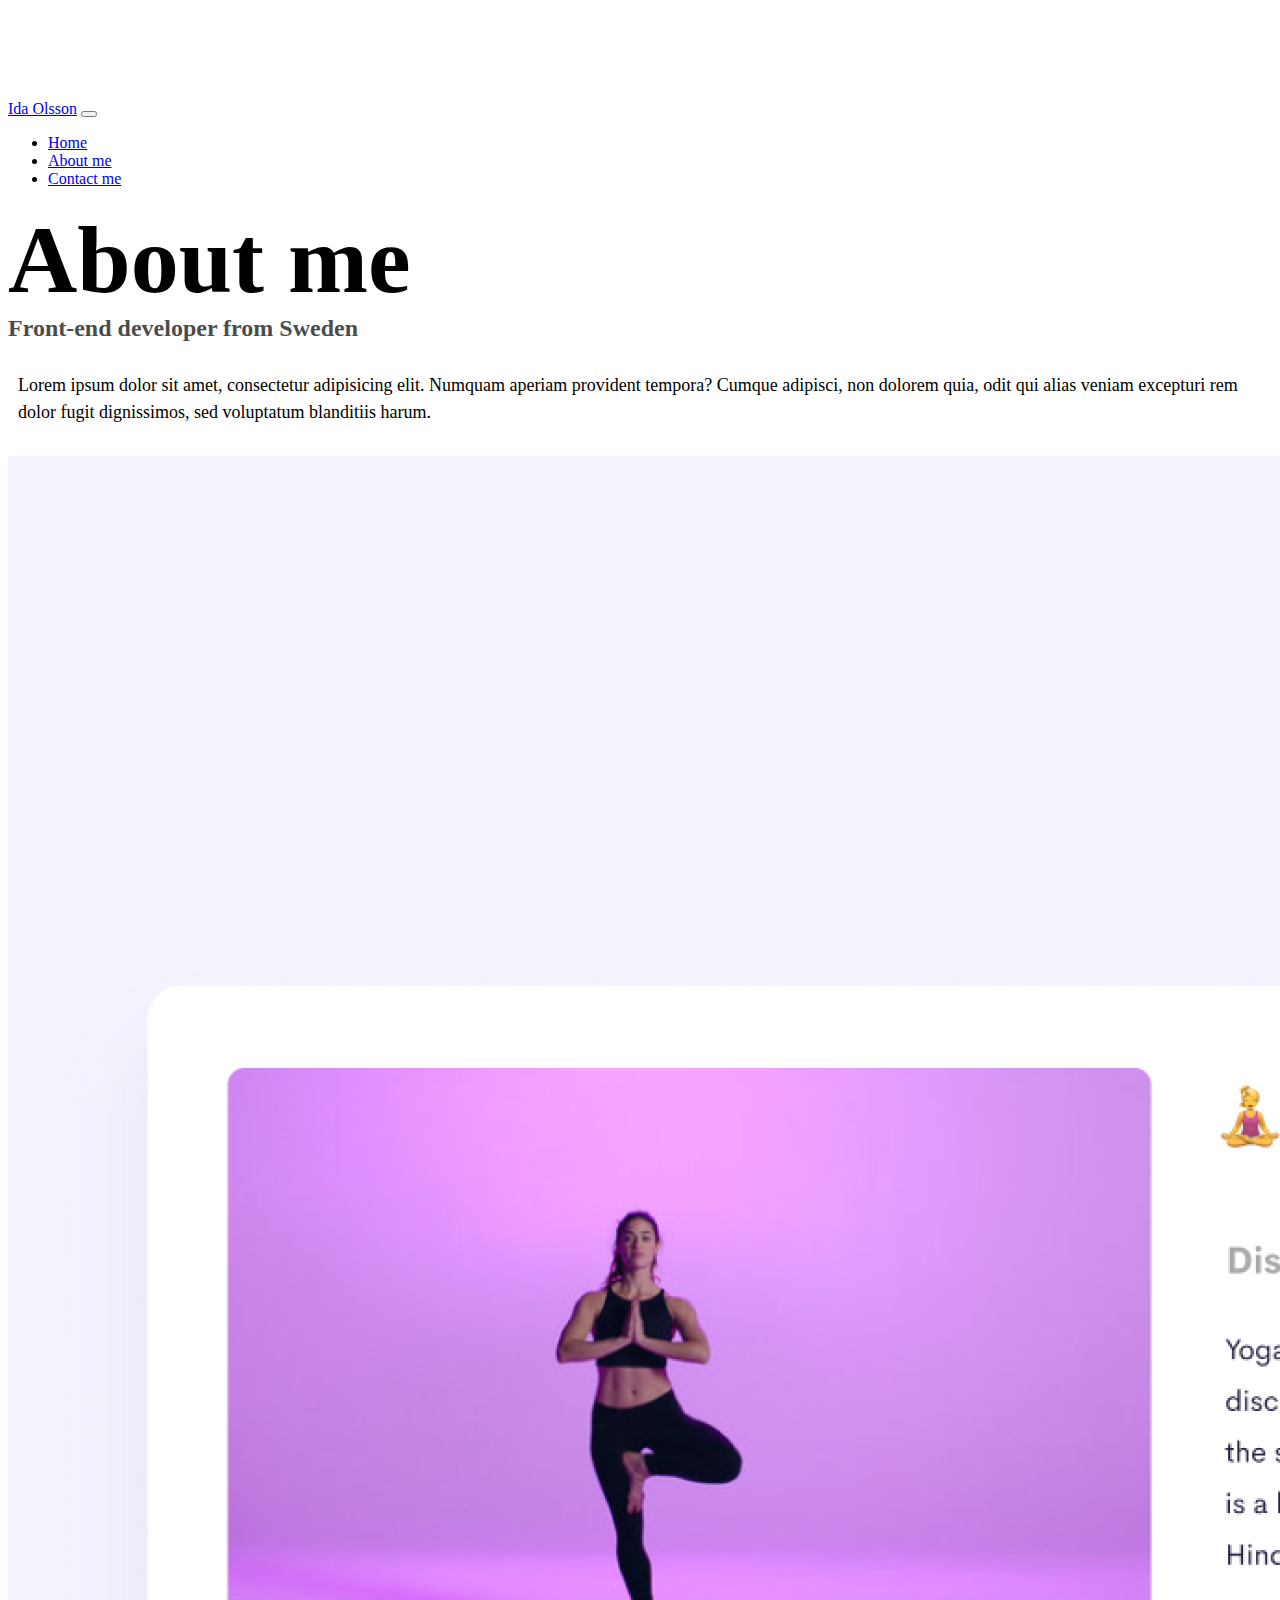
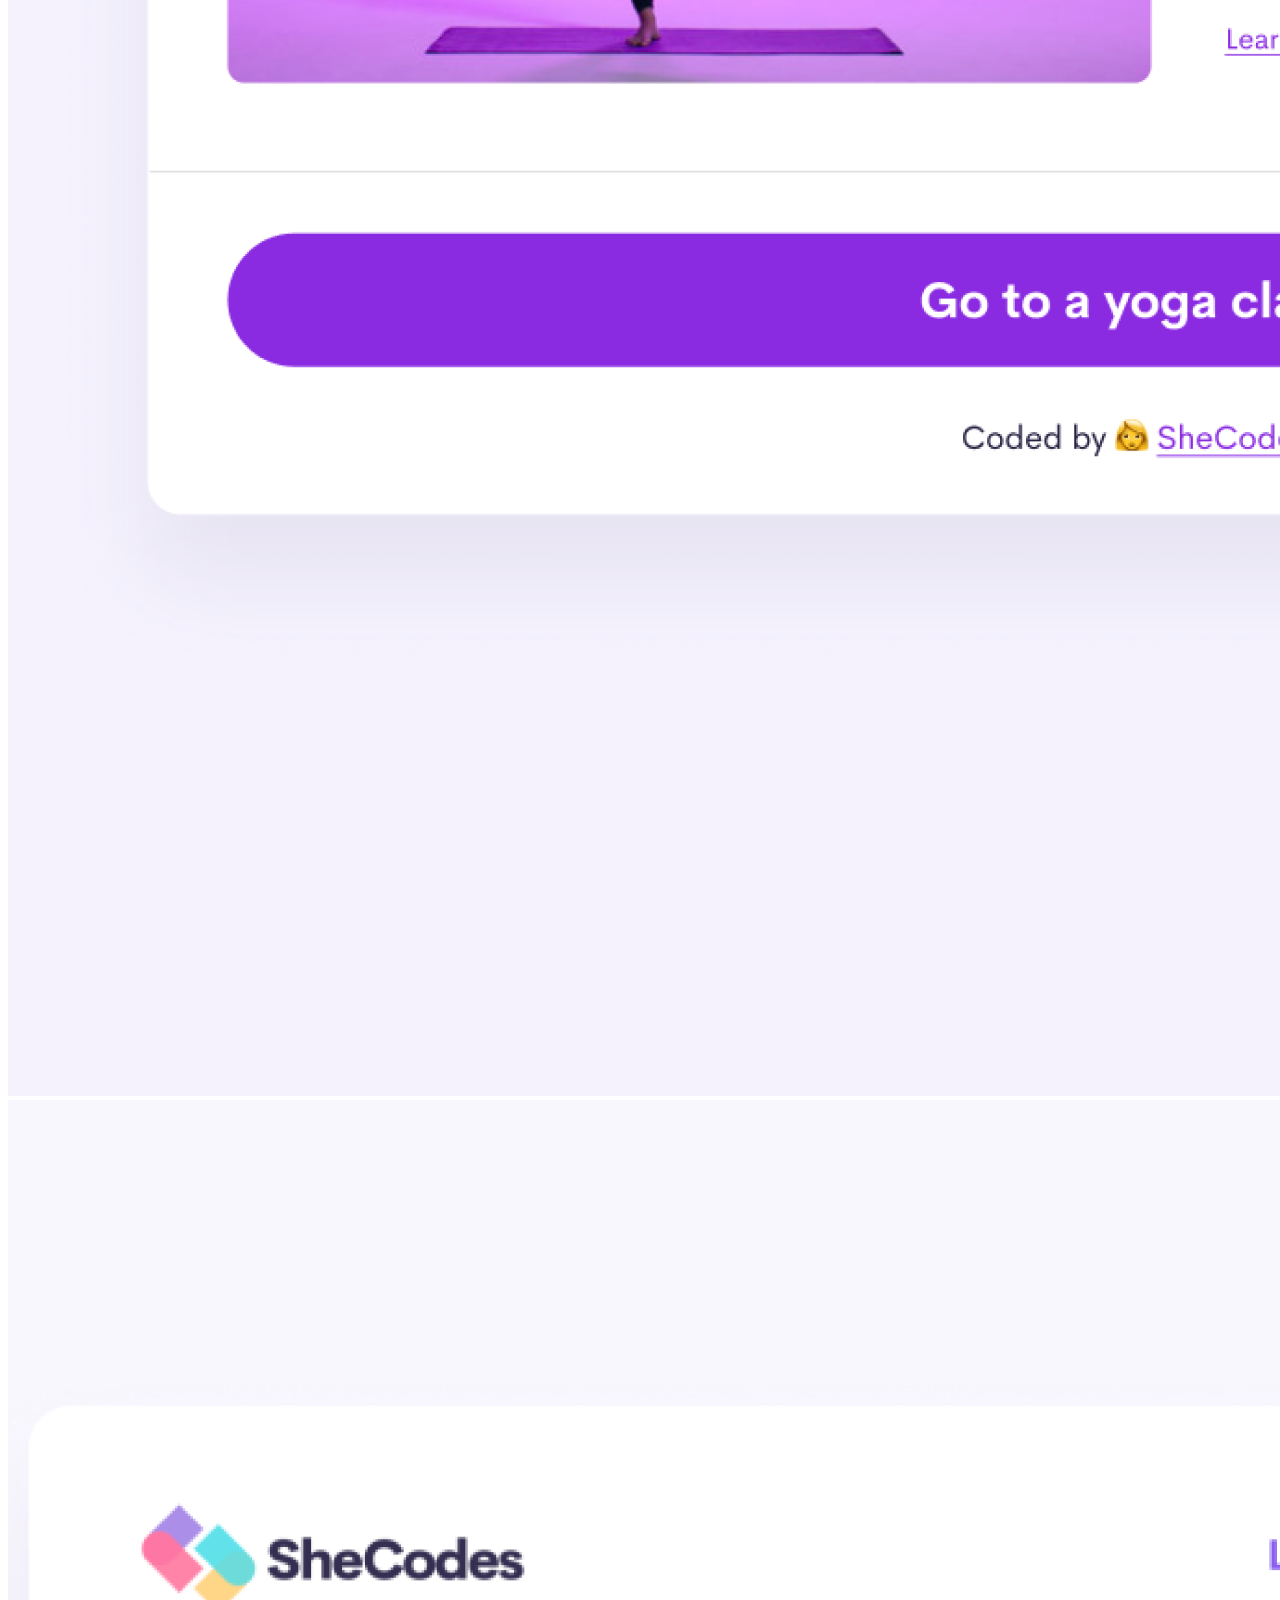
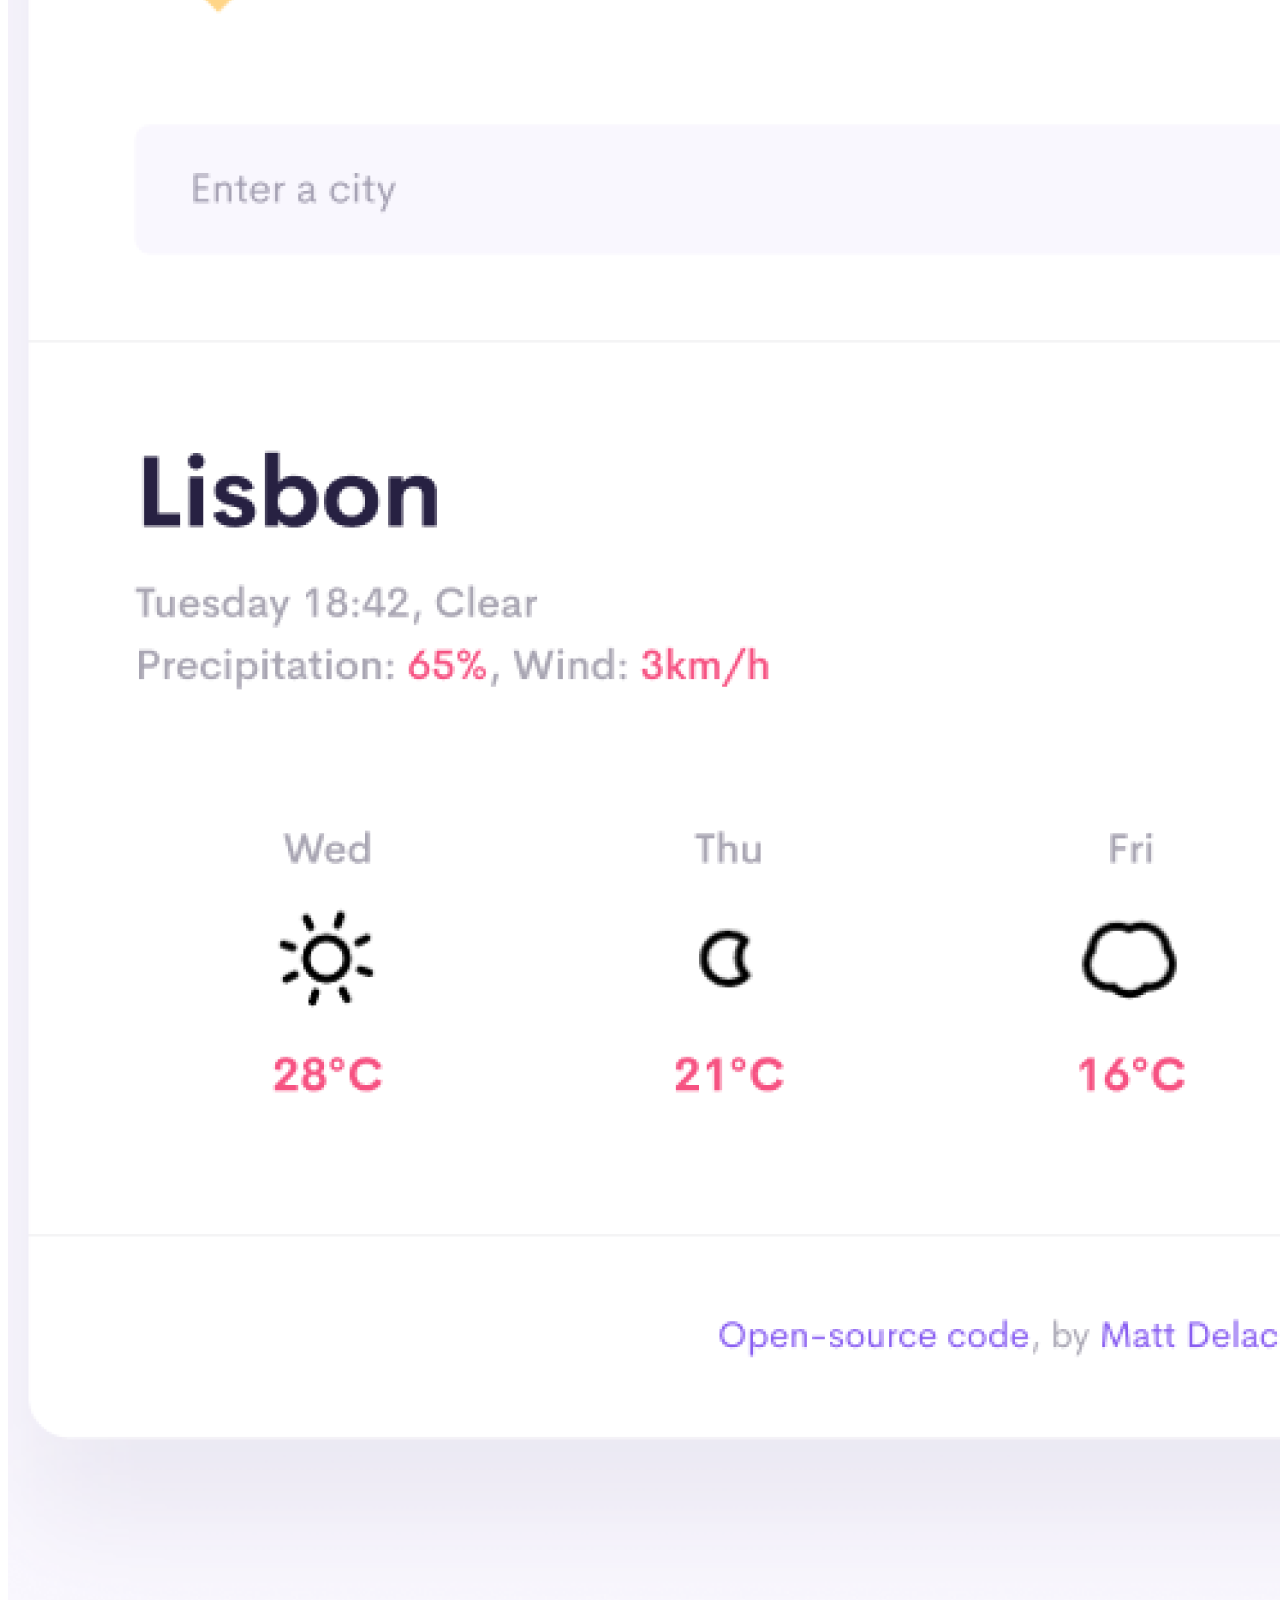
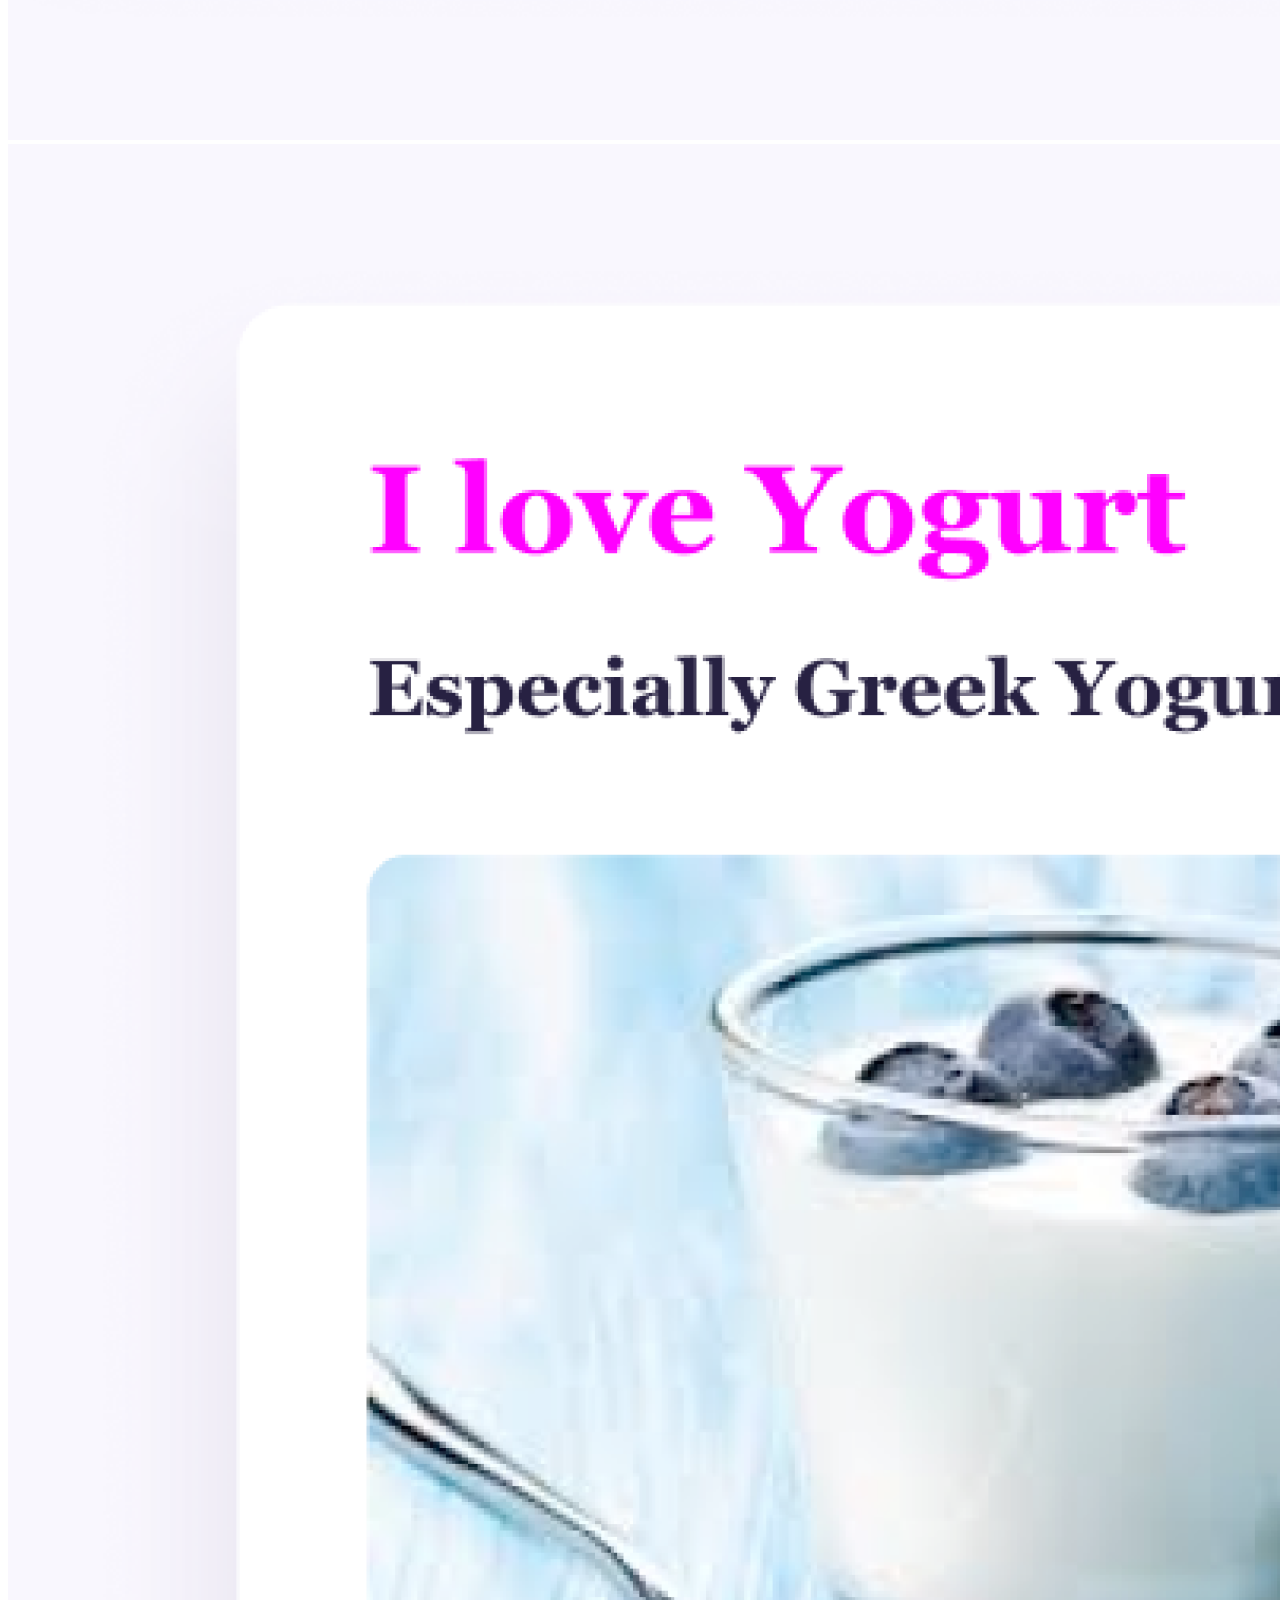
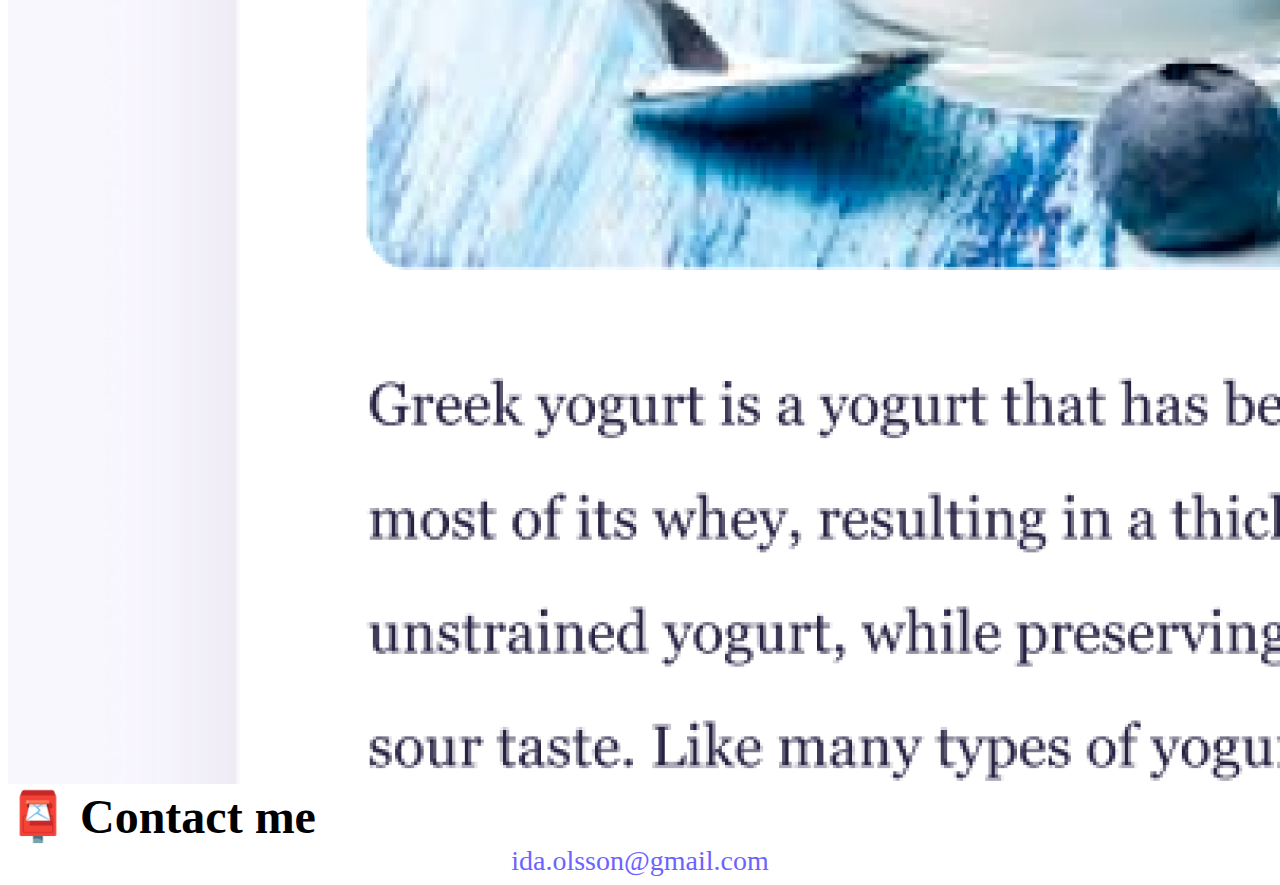
==== about.html @ 1a3ec438 "submitted all files" ====
<!DOCTYPE html>
<html lang="en">
  <head>
    <meta charset="UTF-8" />
    <meta http-equiv="X-UA-Compatible" content="IE=edge" />
    <meta
      name="description"
      content="this page is tells the story of front-end developer Ida Olsson"
    />
    <link
      href="https://cdn.jsdelivr.net/npm/bootstrap@5.0.0-beta2/dist/css/bootstrap.min.css"
      rel="stylesheet"
      integrity="sha384-BmbxuPwQa2lc/FVzBcNJ7UAyJxM6wuqIj61tLrc4wSX0szH/Ev+nYRRuWlolflfl"
      crossorigin="anonymous"
    />
    <script
      src="https://cdn.jsdelivr.net/npm/bootstrap@5.0.0-beta2/dist/js/bootstrap.bundle.min.js"
      integrity="sha384-b5kHyXgcpbZJO/tY9Ul7kGkf1S0CWuKcCD38l8YkeH8z8QjE0GmW1gYU5S9FOnJ0"
      crossorigin="anonymous"
    ></script>
    <link rel="stylesheet" href="style.css" />
    <title>About Front-end developer Ida Olsson - ida.olsson</title>
  </head>
  <body>
    <nav class="navbar navbar-expand-lg navbar-light bg-light fixed-top">
      <div class="container">
        <a class="navbar-brand" href="/index.html">Ida Olsson</a>
        <button
          class="navbar-toggler"
          type="button"
          data-bs-toggle="collapse"
          data-bs-target="#navbarNav"
          aria-controls="navbarNav"
          aria-expanded="false"
          aria-label="Toggle navigation"
        >
          <span class="navbar-toggler-icon"></span>
        </button>
        <div class="collapse navbar-collapse" id="navbarNav">
          <ul class="navbar-nav">
            <li class="nav-item">
              <a class="nav-link" aria-current="page" href="/index.html"
                >Home</a
              >
            </li>
            <li class="nav-item">
              <a class="nav-link active" href="/about.html">About me</a>
            </li>
            <li class="nav-item">
              <a class="nav-link" href="/about.html#contact">Contact me</a>
            </li>
          </ul>
        </div>
      </div>
    </nav>
    <h1 class="text-center">About me</h1>
    <h3 class="text-center">Front-end developer from Sweden</h3>
    <div class="about-paragraphs text-center">
      <p>
        Lorem ipsum dolor sit amet, consectetur adipisicing elit. Numquam
        aperiam provident tempora? Cumque adipisci, non dolorem quia, odit qui
        alias veniam excepturi rem dolor fugit dignissimos, sed voluptatum
        blanditiis harum.
      </p>
    </div>
    <div class="container">
      <div class="row">
        <div class="col-sm-4">
          <img src="/images/yoga.png" class="img-fluid p-2 shadow rounded" />
        </div>
        <div class="col-sm-4">
          <img src="/images/weather.png" class="img-fluid p-2 shadow rounded" />
        </div>
        <div class="col-sm-4">
          <img src="/images/yogurt.png" class="img-fluid p-2 shadow rounded" />
        </div>
      </div>
    </div>
    <div id="contact" class="mt-5">
      <h2 class="text-center">📮 Contact me</h2>
      <a href="mailto:ida.olsson@gmail.com" class="email-link">
        ida.olsson@gmail.com
      </a>
    </div>
  </body>
</html>
---- style.css ----
:root {
  --primary-color: #6c63ff;
  --secondary-color: #f5f2fe;
  --box-shadow: 0 5px 10px rgba(0, 0, 0, 0.3);
}

body {
  margin-top: 100px;
}

h1,
h2,
h3 {
  margin: 0;
}

h1 {
  font-size: 96px;
}

h2 {
  font-size: 48px;
}

h3 {
  font-size: 24px;
  opacity: 0.7;
}

p {
  font-size: 18px;
  line-height: 1.5;
}

.navigation-links {
  display: flex;
  margin-top: 40px;
  justify-content: center;
}

.navigation-links a {
  margin: 20px;
}

.primary-link {
  border-radius: 4px;
  padding: 20px 15px;
  text-decoration: none;
  text-transform: capitalize;
  background: var(--primary-color);
  box-shadow: var(--box-shadow);
  color: white;
}

.secondary-link {
  border-radius: 4px;
  padding: 20px 15px;
  text-decoration: none;
  text-transform: capitalize;
  color: var(--primary-color);
  border: 1px solid var(--primary-color);
}

.homepage-link {
  color: var(--primary-color);
  text-align: center;
  display: block;
}

.about-paragraphs {
  margin: 30px 0;
}

.about-paragraphs p {
  margin: 10px;
}

.email-link {
  display: flex;
  justify-content: center;
  color: var(--primary-color);
  font-size: 28px;
  text-decoration: none;
}

.email-link:hover {
  text-decoration: underline;
}
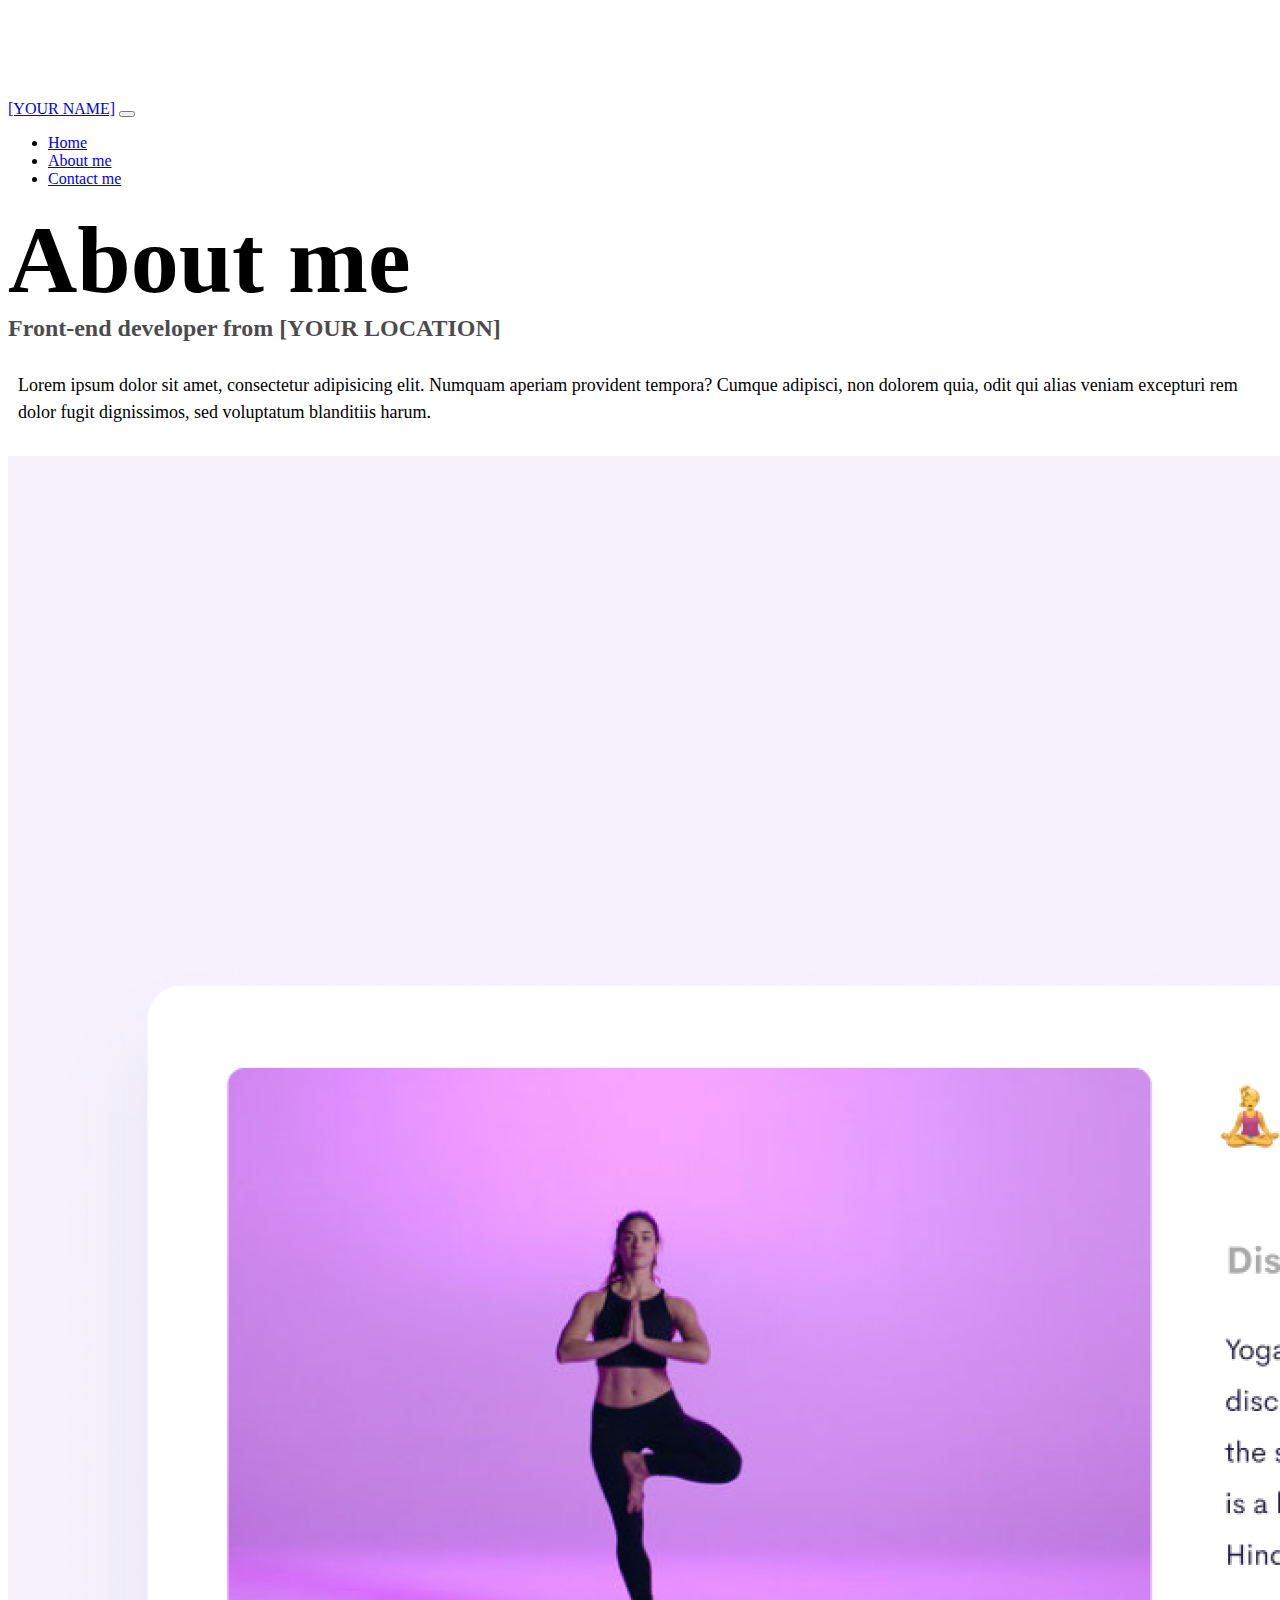
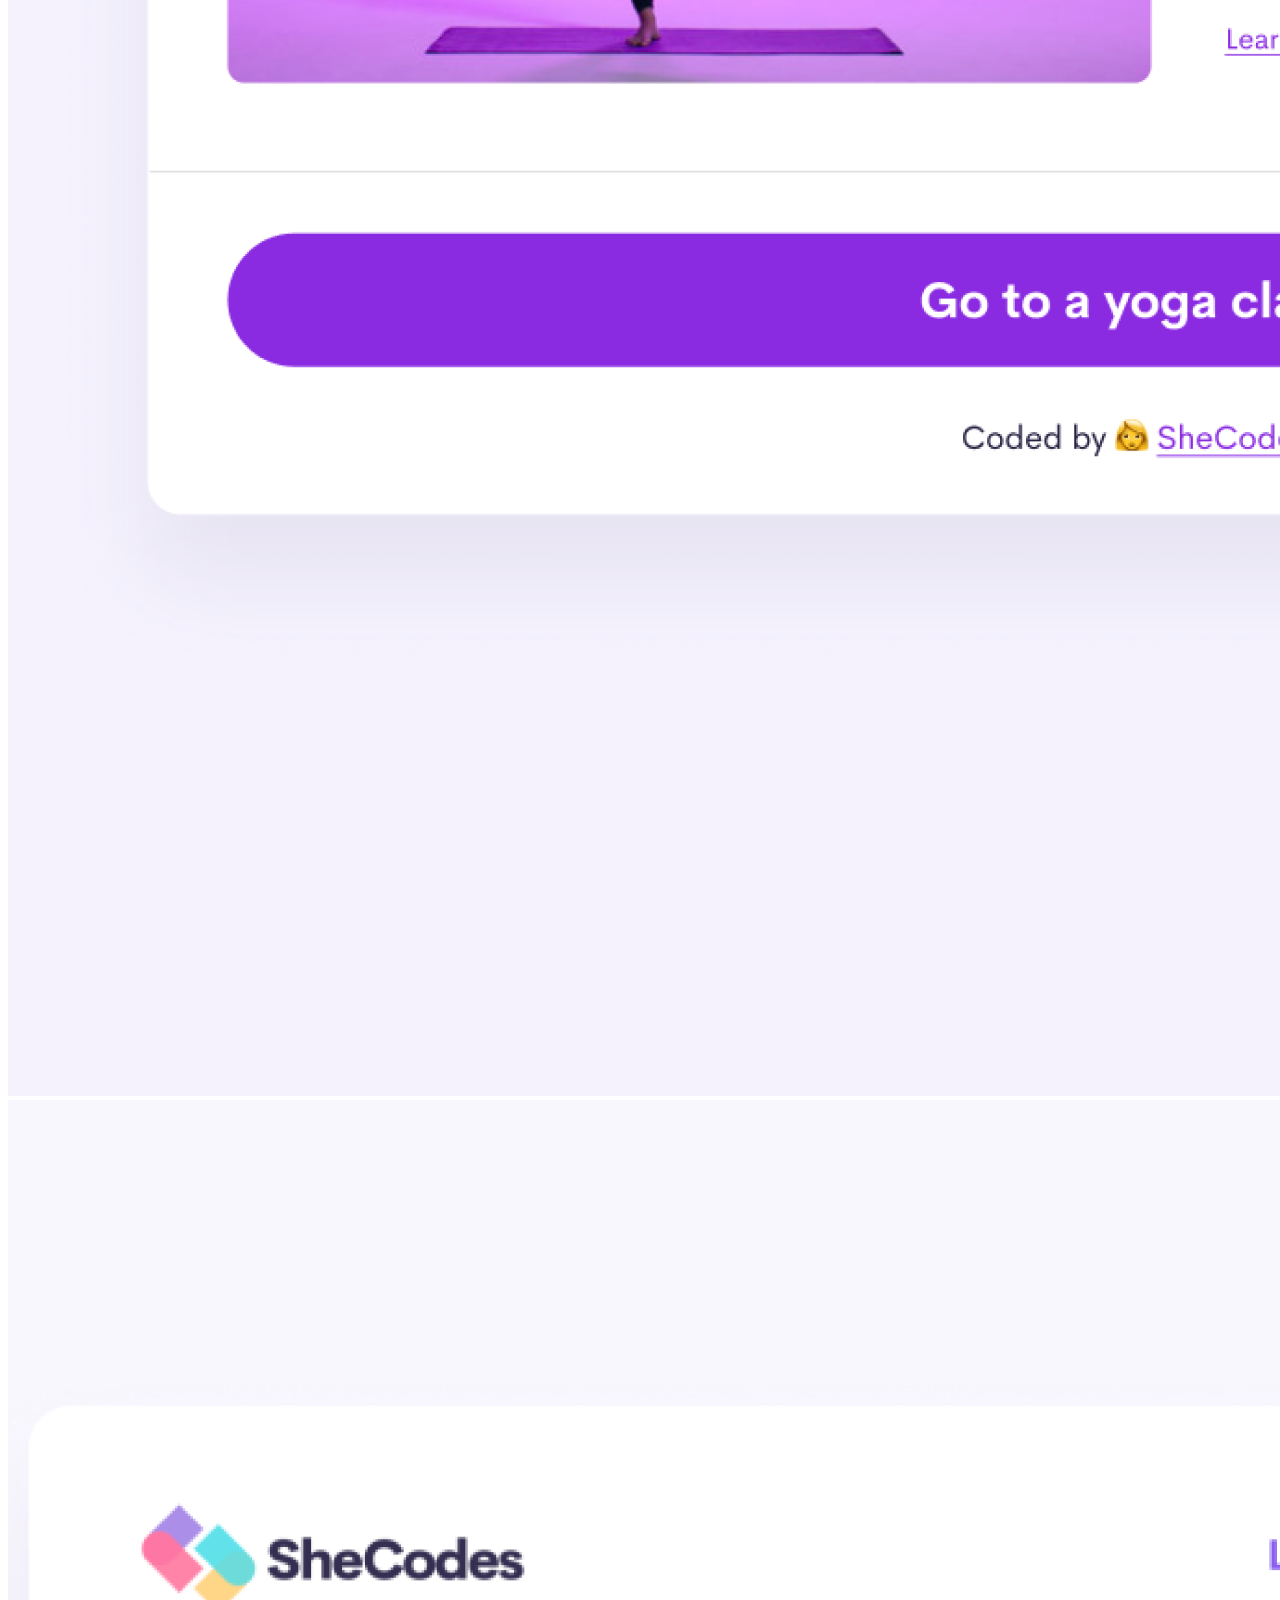
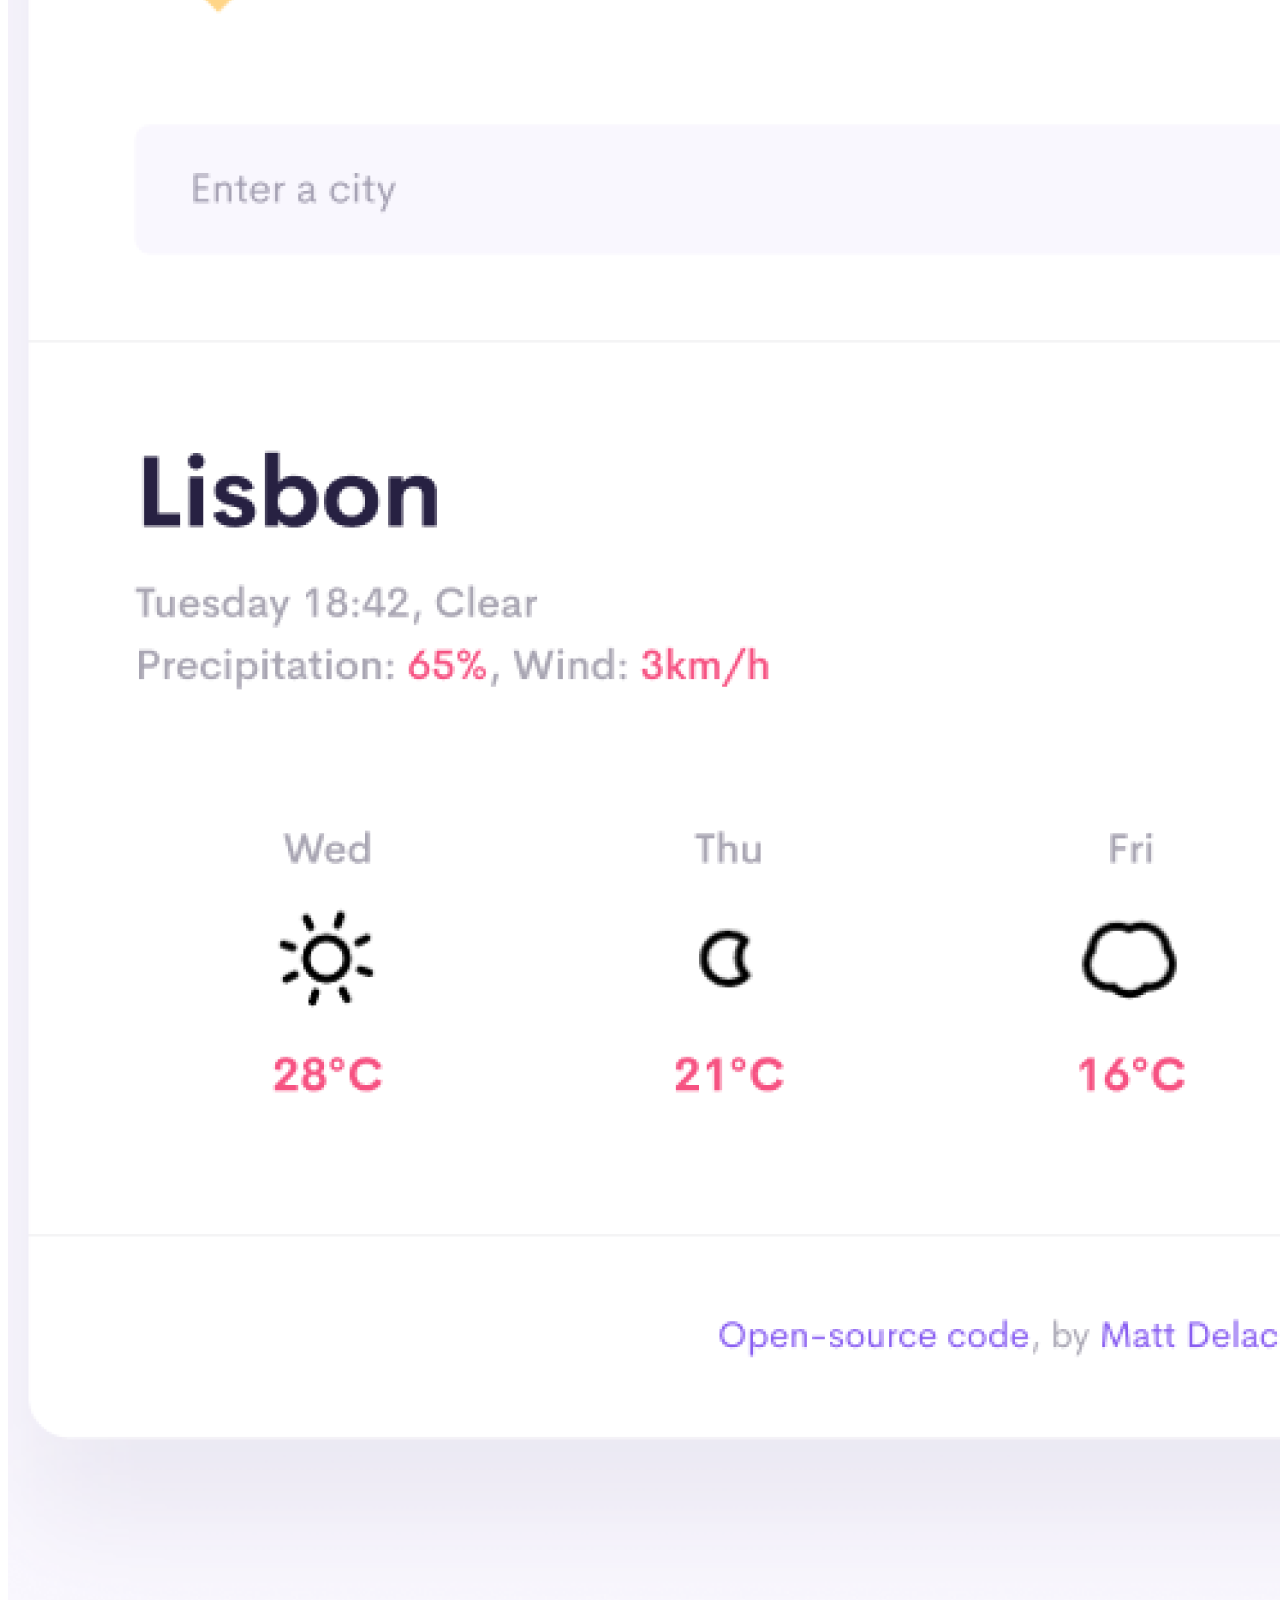
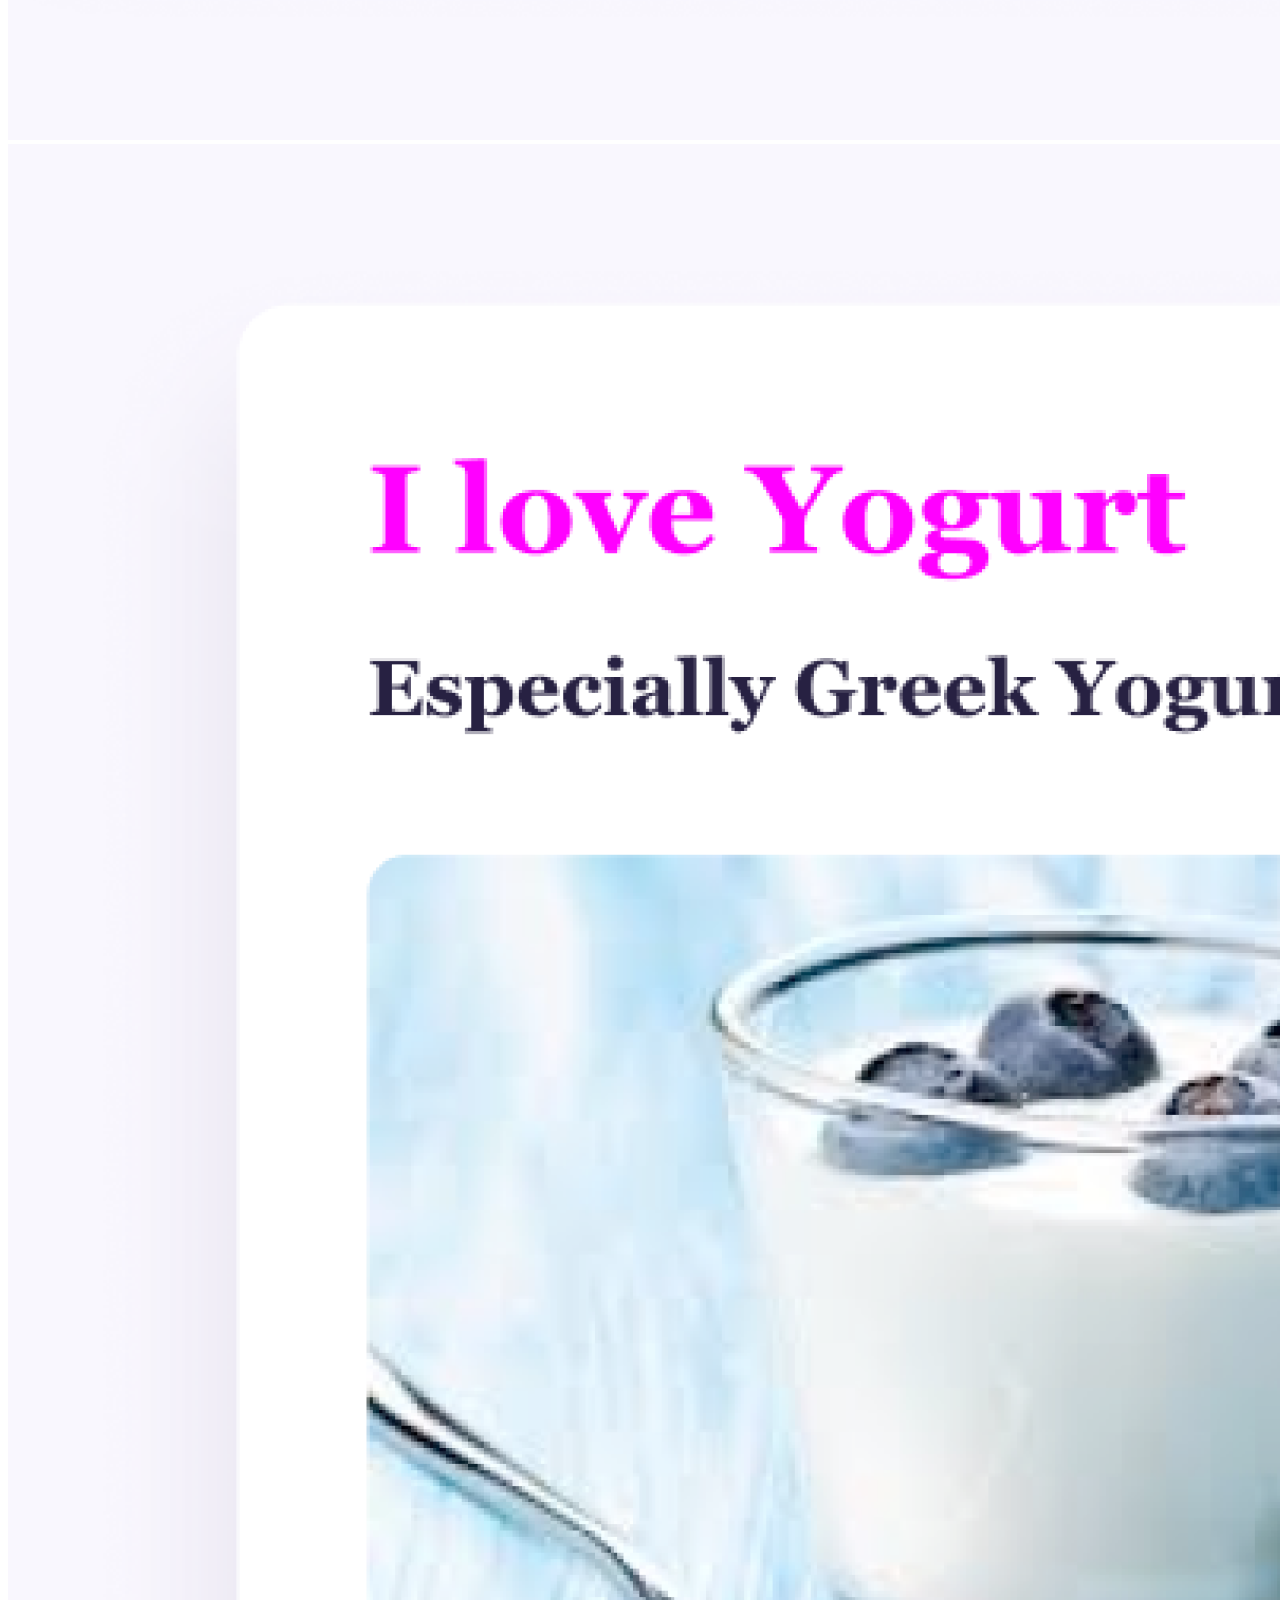
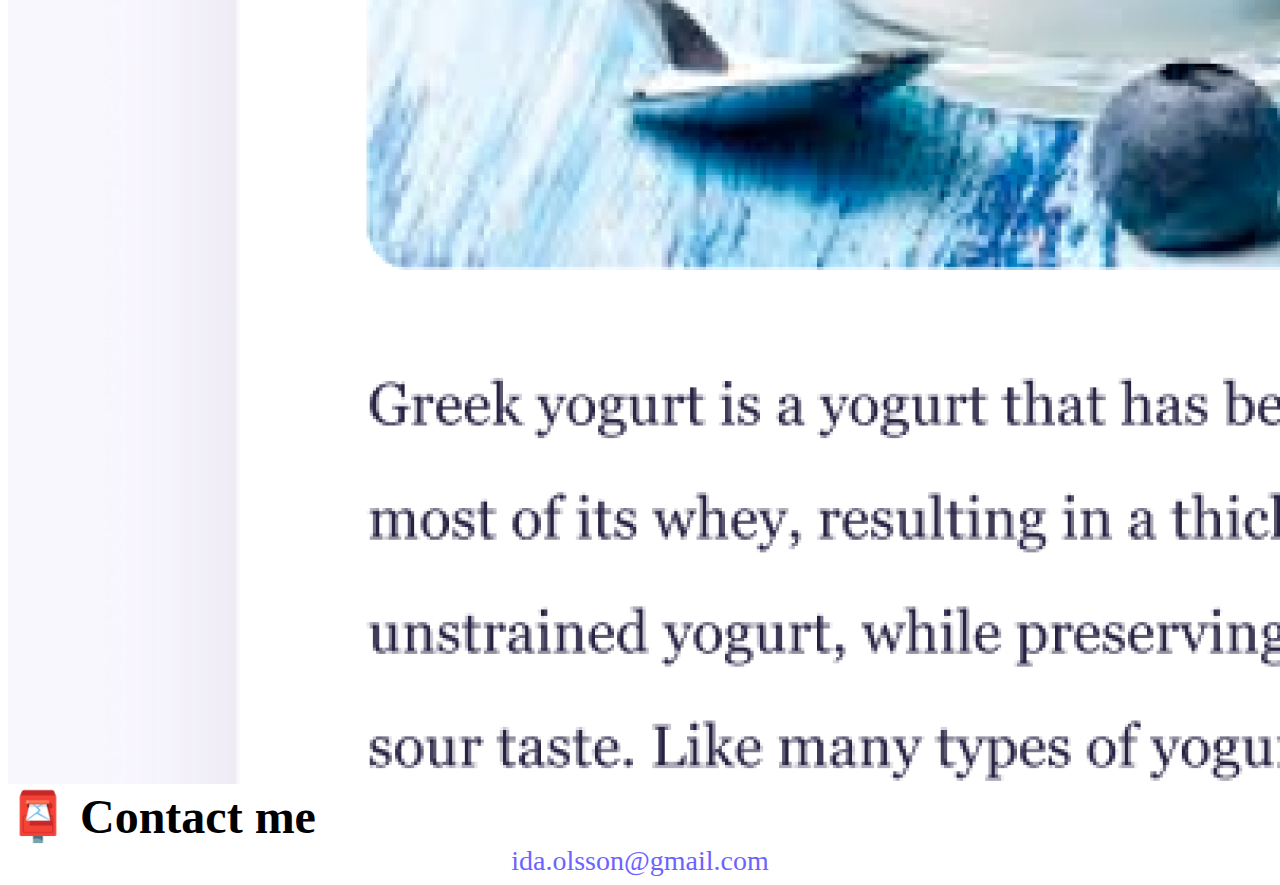
==== commit 2abfb612: "media query changes" ====
--- a/about.html
+++ b/about.html
@@ -3,10 +3,7 @@
   <head>
     <meta charset="UTF-8" />
     <meta http-equiv="X-UA-Compatible" content="IE=edge" />
-    <meta
-      name="description"
-      content="this page is tells the story of front-end developer Ida Olsson"
-    />
+    <meta name="viewport" content="width=device-width, initial-scale=1.0" />
     <link
       href="https://cdn.jsdelivr.net/npm/bootstrap@5.0.0-beta2/dist/css/bootstrap.min.css"
       rel="stylesheet"
@@ -19,12 +16,12 @@
       crossorigin="anonymous"
     ></script>
     <link rel="stylesheet" href="style.css" />
-    <title>About Front-end developer Ida Olsson - ida.olsson</title>
+    <title>About Ida Olsson</title>
   </head>
   <body>
     <nav class="navbar navbar-expand-lg navbar-light bg-light fixed-top">
       <div class="container">
-        <a class="navbar-brand" href="/index.html">Ida Olsson</a>
+        <a class="navbar-brand" href="index.html">[YOUR NAME]</a>
         <button
           class="navbar-toggler"
           type="button"
@@ -39,22 +36,20 @@
         <div class="collapse navbar-collapse" id="navbarNav">
           <ul class="navbar-nav">
             <li class="nav-item">
-              <a class="nav-link" aria-current="page" href="/index.html"
-                >Home</a
-              >
+              <a class="nav-link" aria-current="page" href="index.html">Home</a>
             </li>
             <li class="nav-item">
-              <a class="nav-link active" href="/about.html">About me</a>
+              <a class="nav-link active" href="about.html">About me</a>
             </li>
             <li class="nav-item">
-              <a class="nav-link" href="/about.html#contact">Contact me</a>
+              <a class="nav-link" href="about.html#contact">Contact me</a>
             </li>
           </ul>
         </div>
       </div>
     </nav>
     <h1 class="text-center">About me</h1>
-    <h3 class="text-center">Front-end developer from Sweden</h3>
+    <h3 class="text-center">Front-end developer from [YOUR LOCATION]</h3>
     <div class="about-paragraphs text-center">
       <p>
         Lorem ipsum dolor sit amet, consectetur adipisicing elit. Numquam
@@ -64,15 +59,15 @@
       </p>
     </div>
     <div class="container">
-      <div class="row">
+      <div class="row images">
         <div class="col-sm-4">
-          <img src="/images/yoga.png" class="img-fluid p-2 shadow rounded" />
+          <img src="images/yoga.png" class="img-fluid p-2 shadow rounded" />
         </div>
         <div class="col-sm-4">
-          <img src="/images/weather.png" class="img-fluid p-2 shadow rounded" />
+          <img src="images/weather.png" class="img-fluid p-2 shadow rounded" />
         </div>
         <div class="col-sm-4">
-          <img src="/images/yogurt.png" class="img-fluid p-2 shadow rounded" />
+          <img src="images/yogurt.png" class="img-fluid p-2 shadow rounded" />
         </div>
       </div>
     </div>
--- a/style.css
+++ b/style.css
@@ -86,3 +86,22 @@
 .email-link:hover {
   text-decoration: underline;
 }
+@media screen and (max-width: 576px) {
+  .pictures {
+    display: none;
+  }
+  h1 {
+    font-size: 50px;
+    padding: 10px;
+  }
+  h2 {
+    font-size: 30px;
+  }
+  h3 {
+    padding: 10px;
+  }
+
+  .container {
+    text-align: center;
+  }
+}
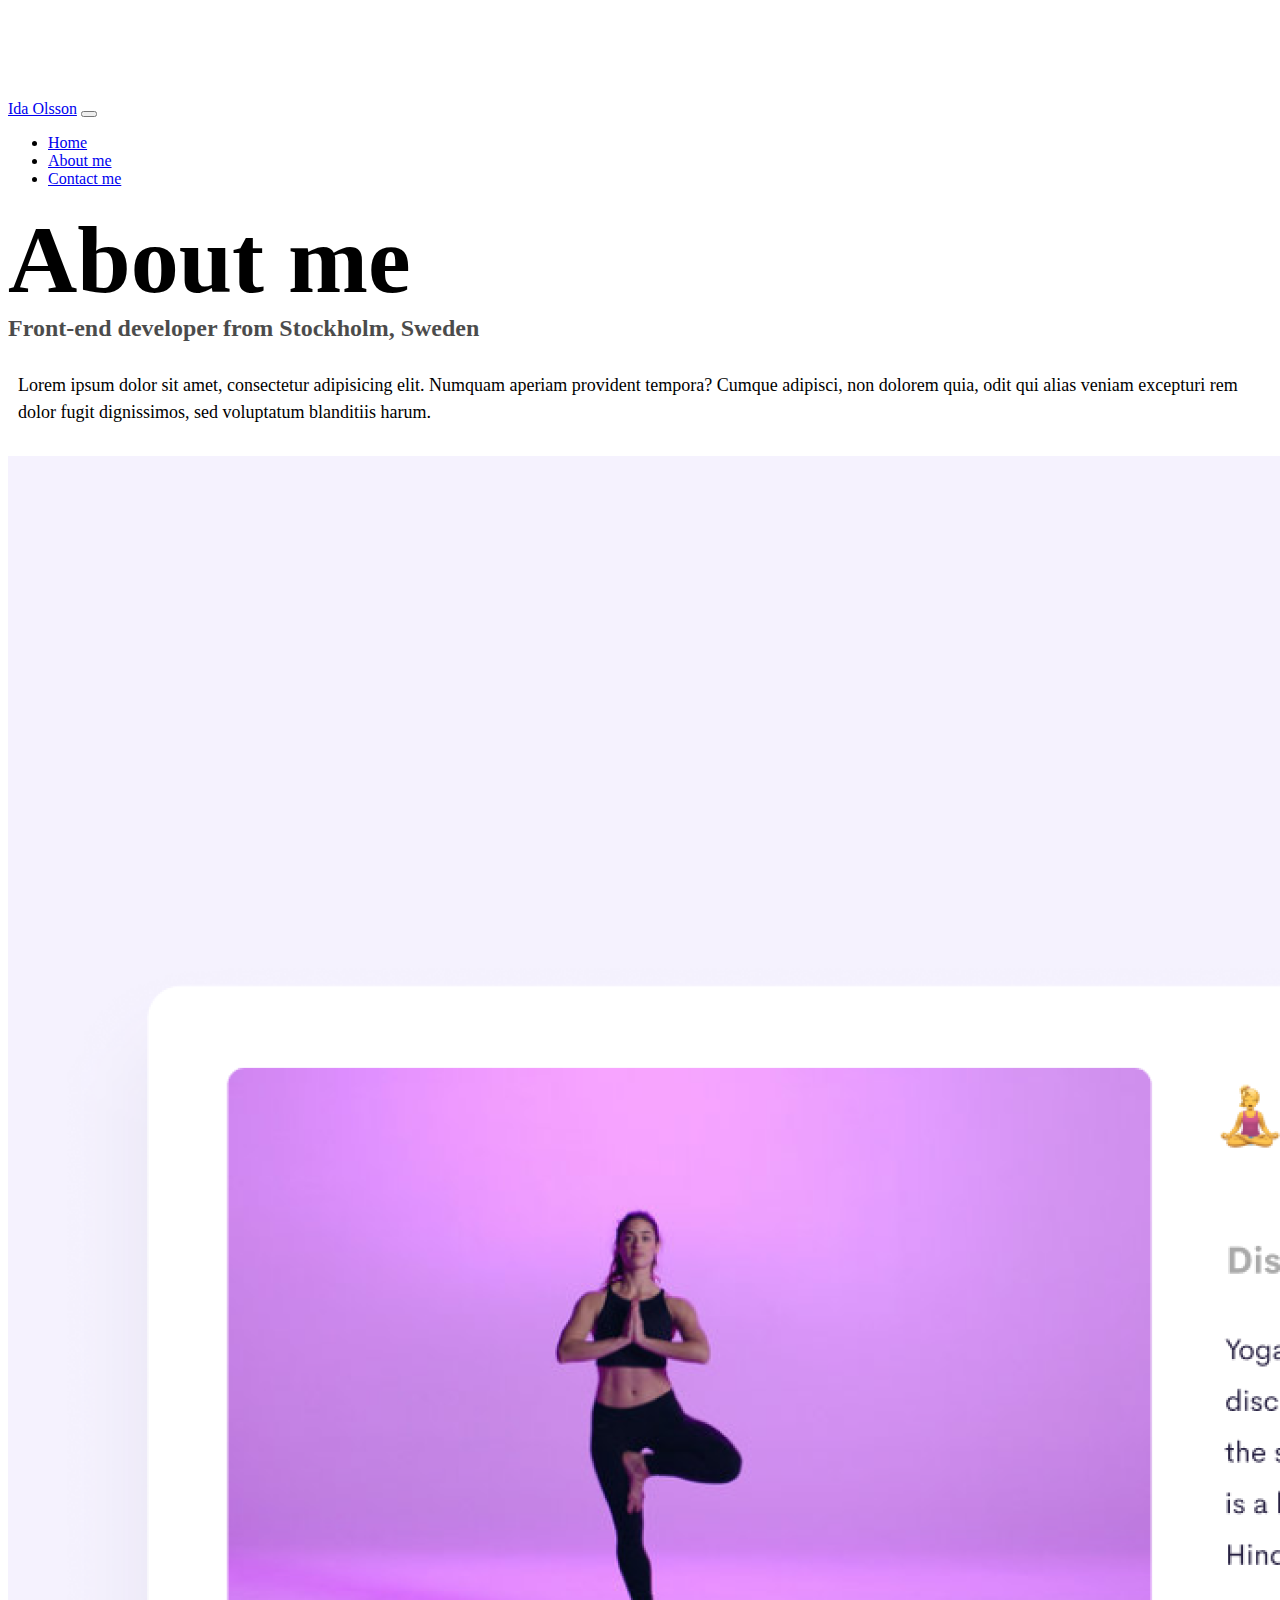
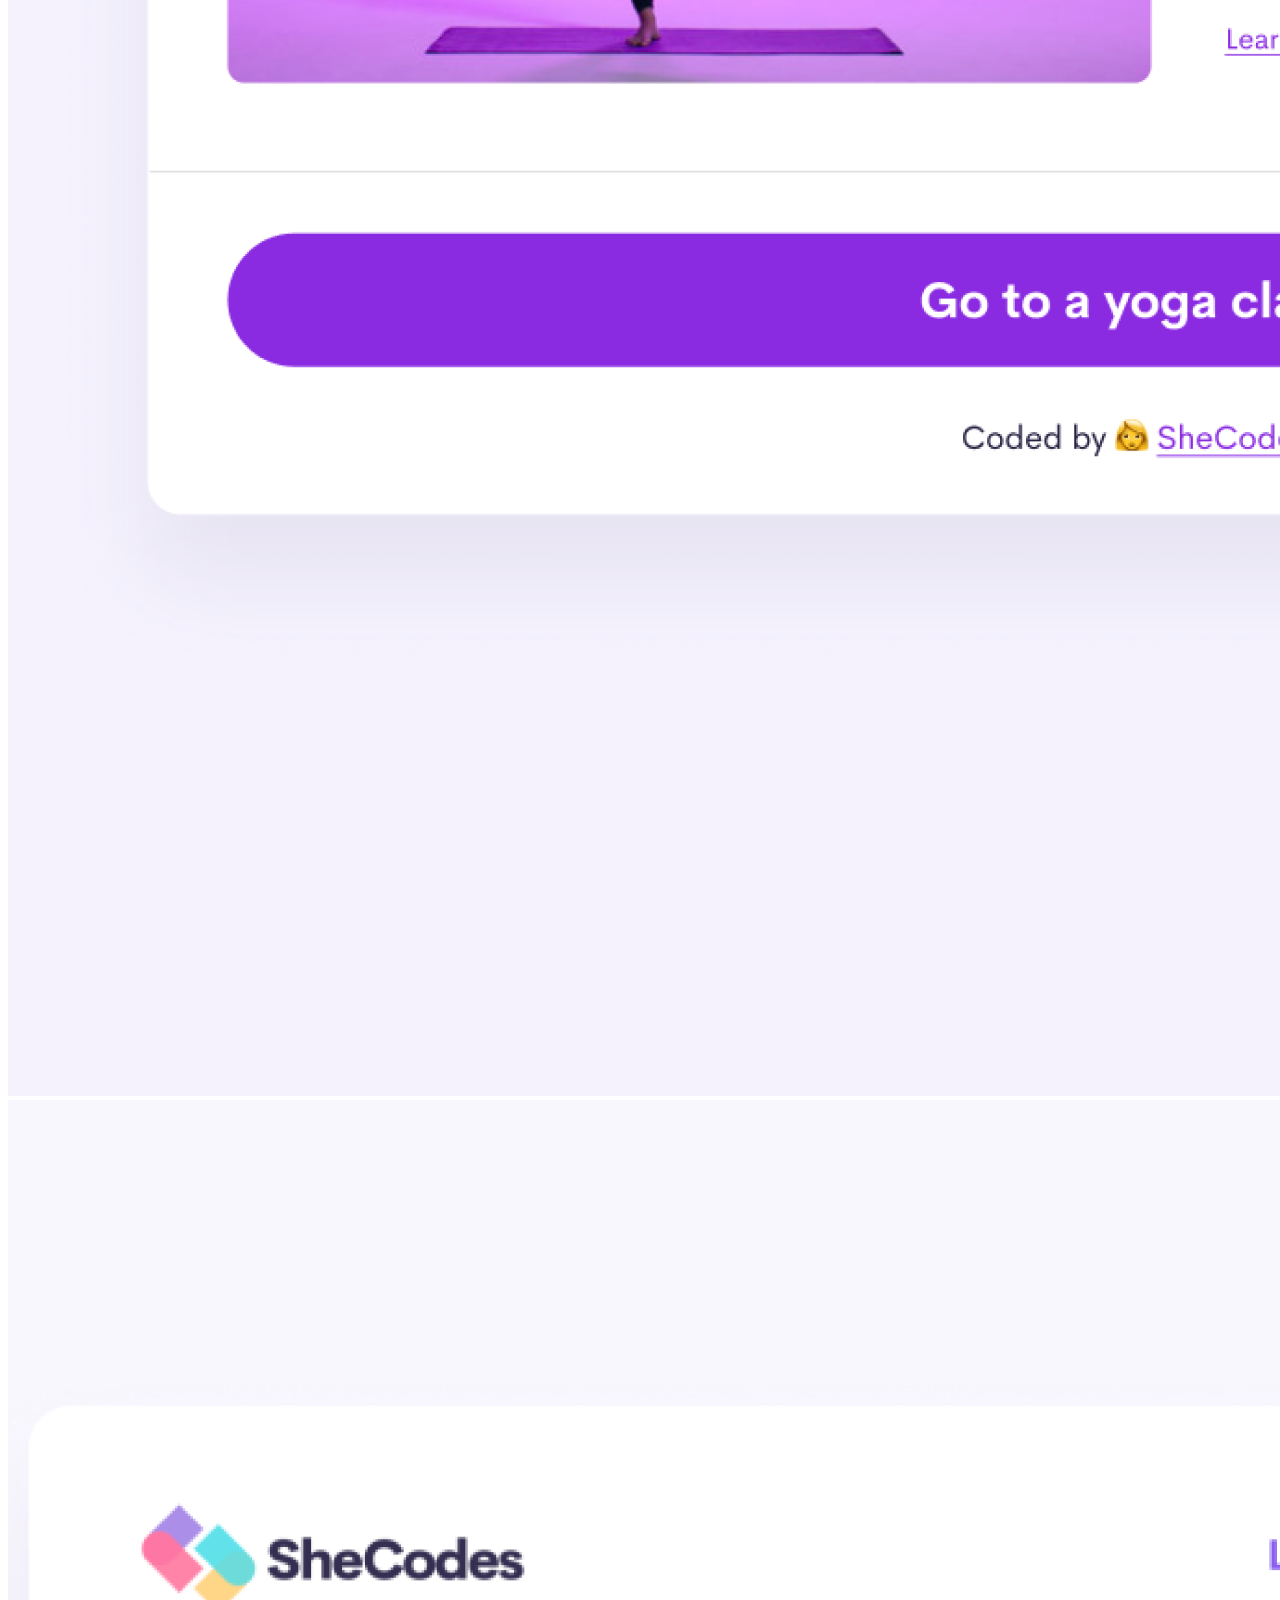
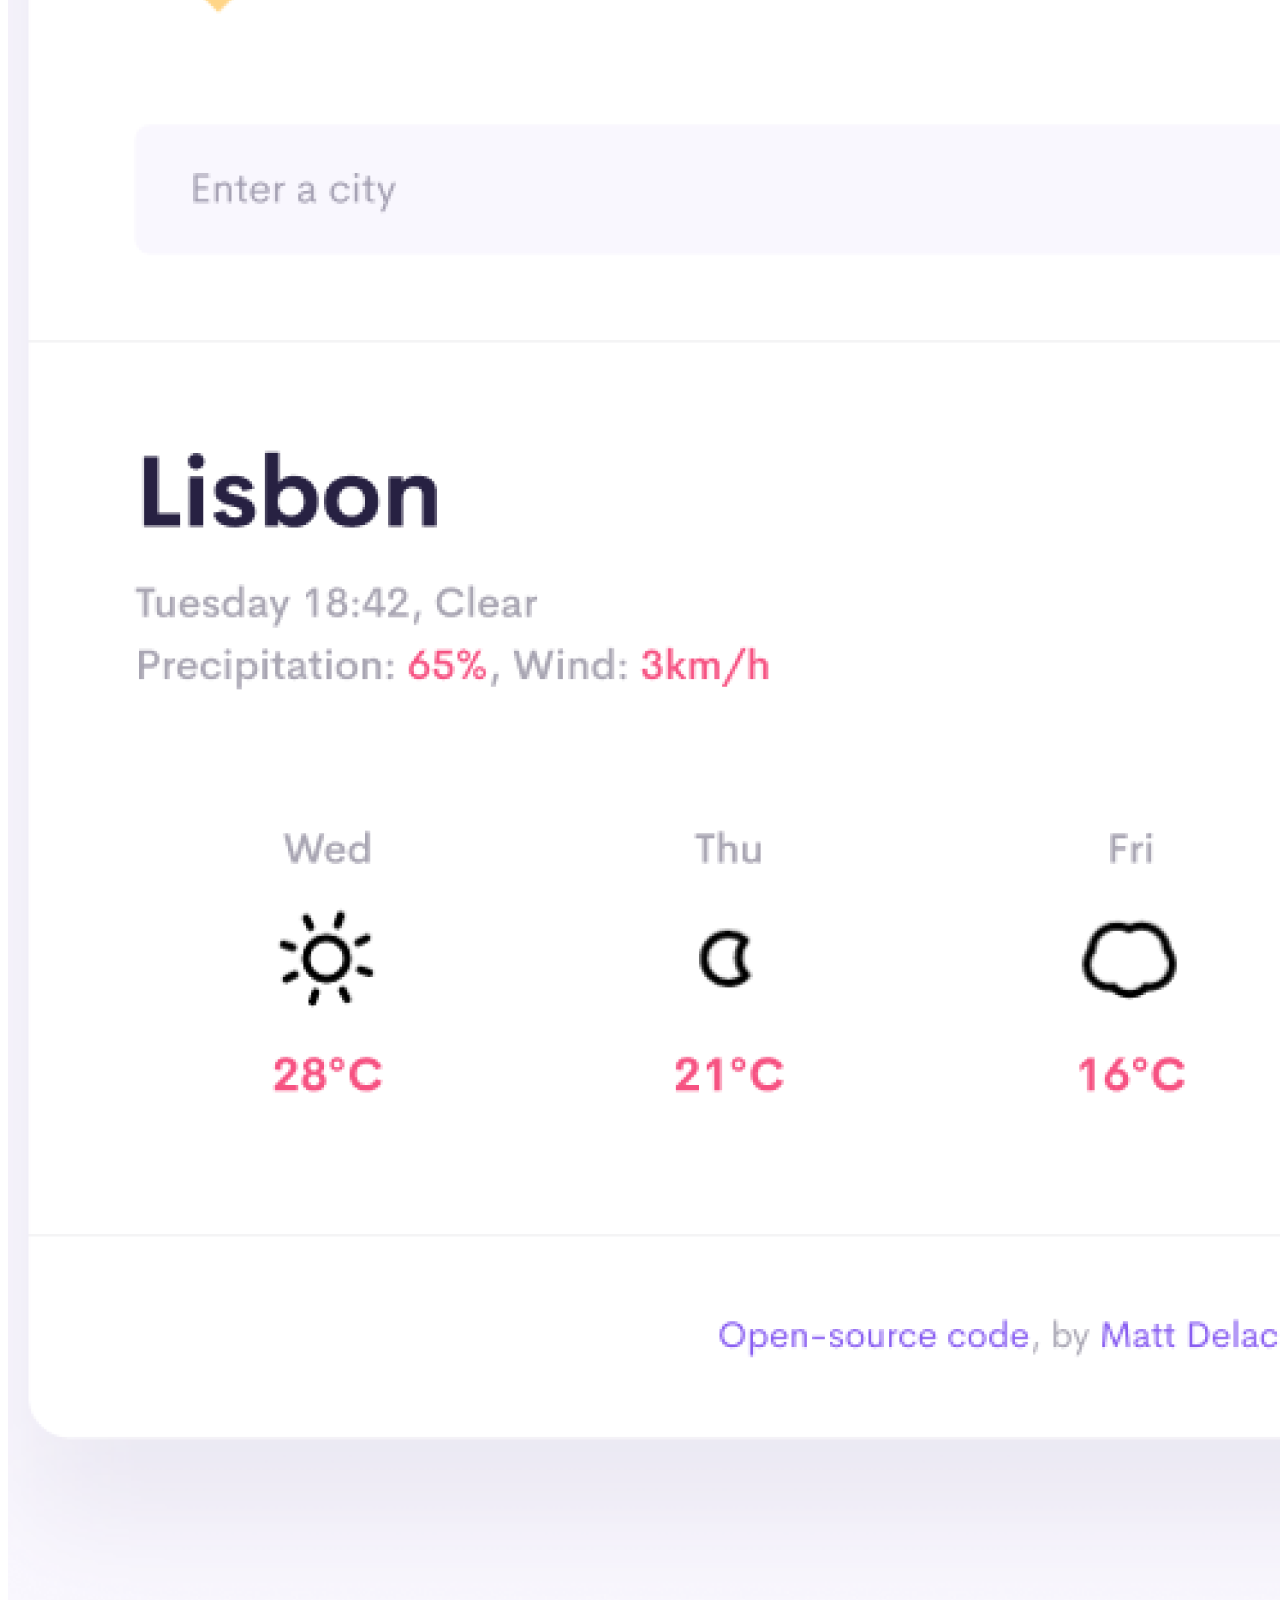
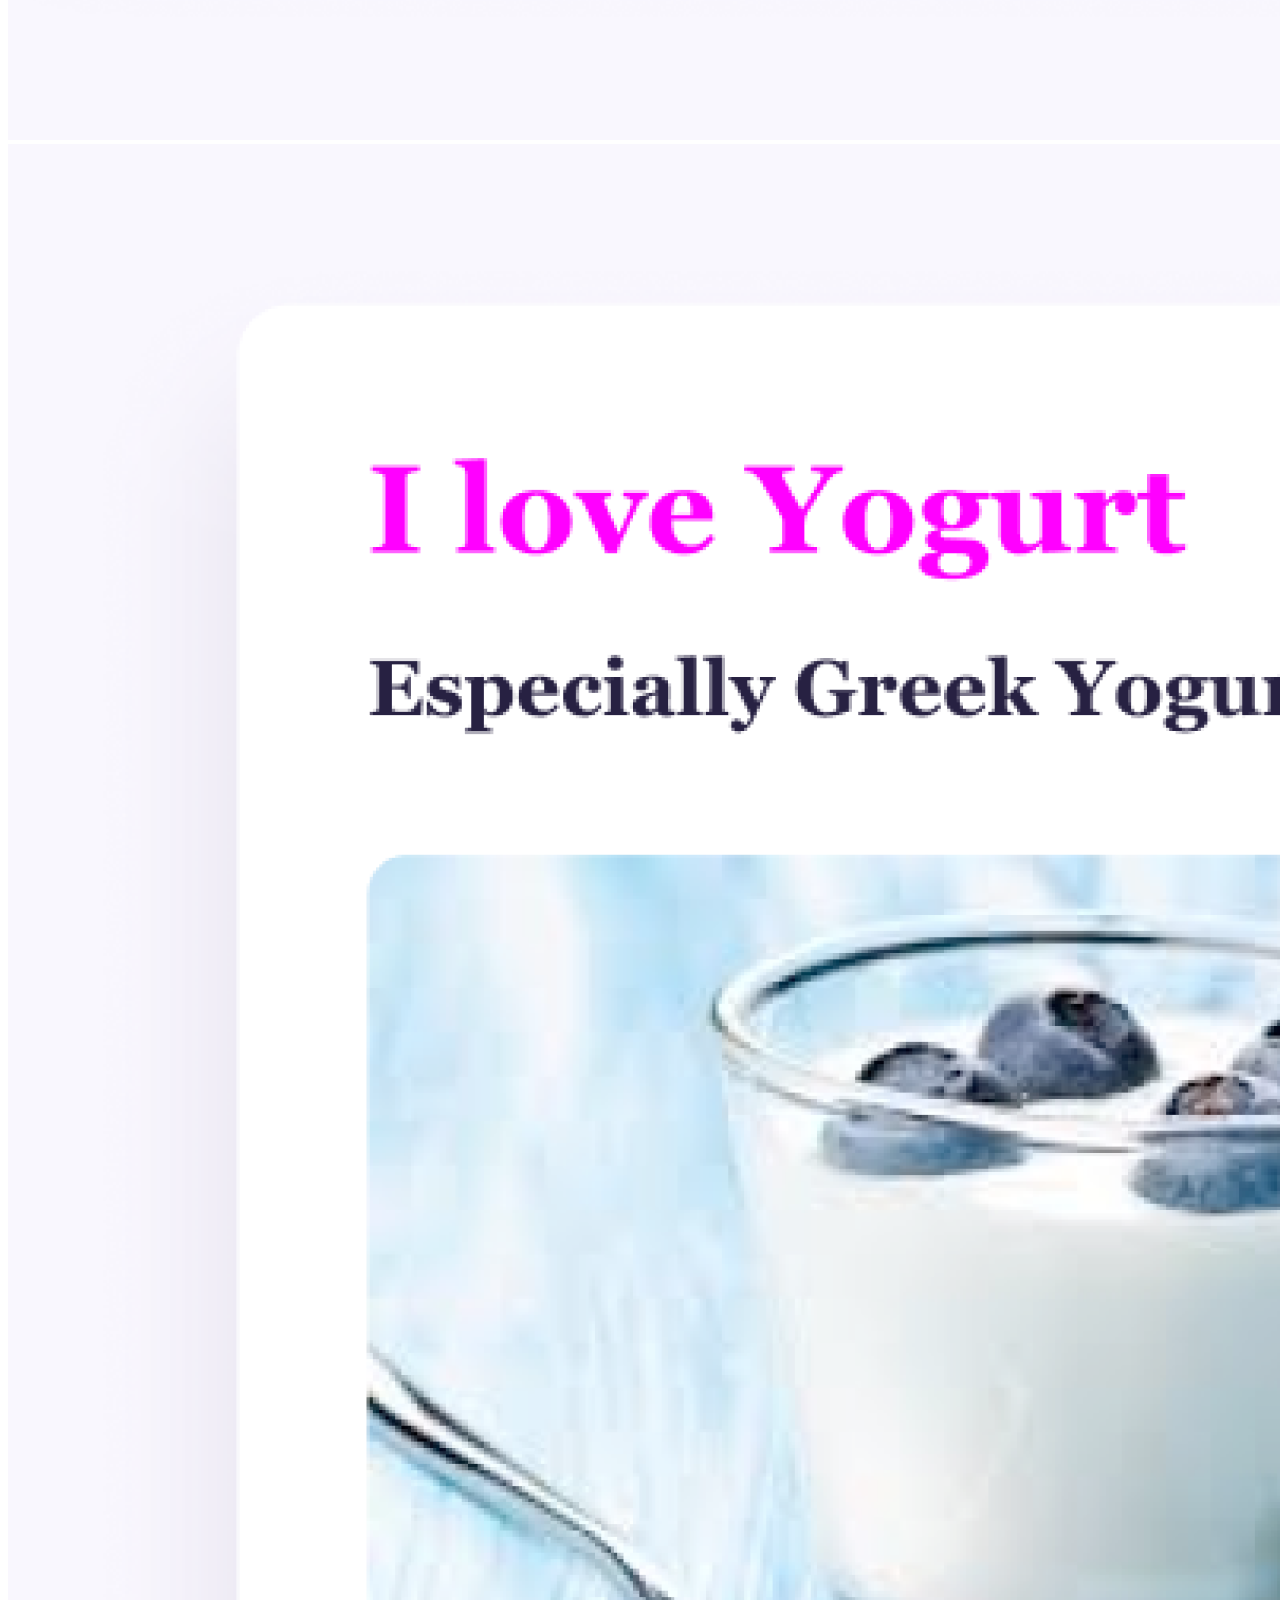
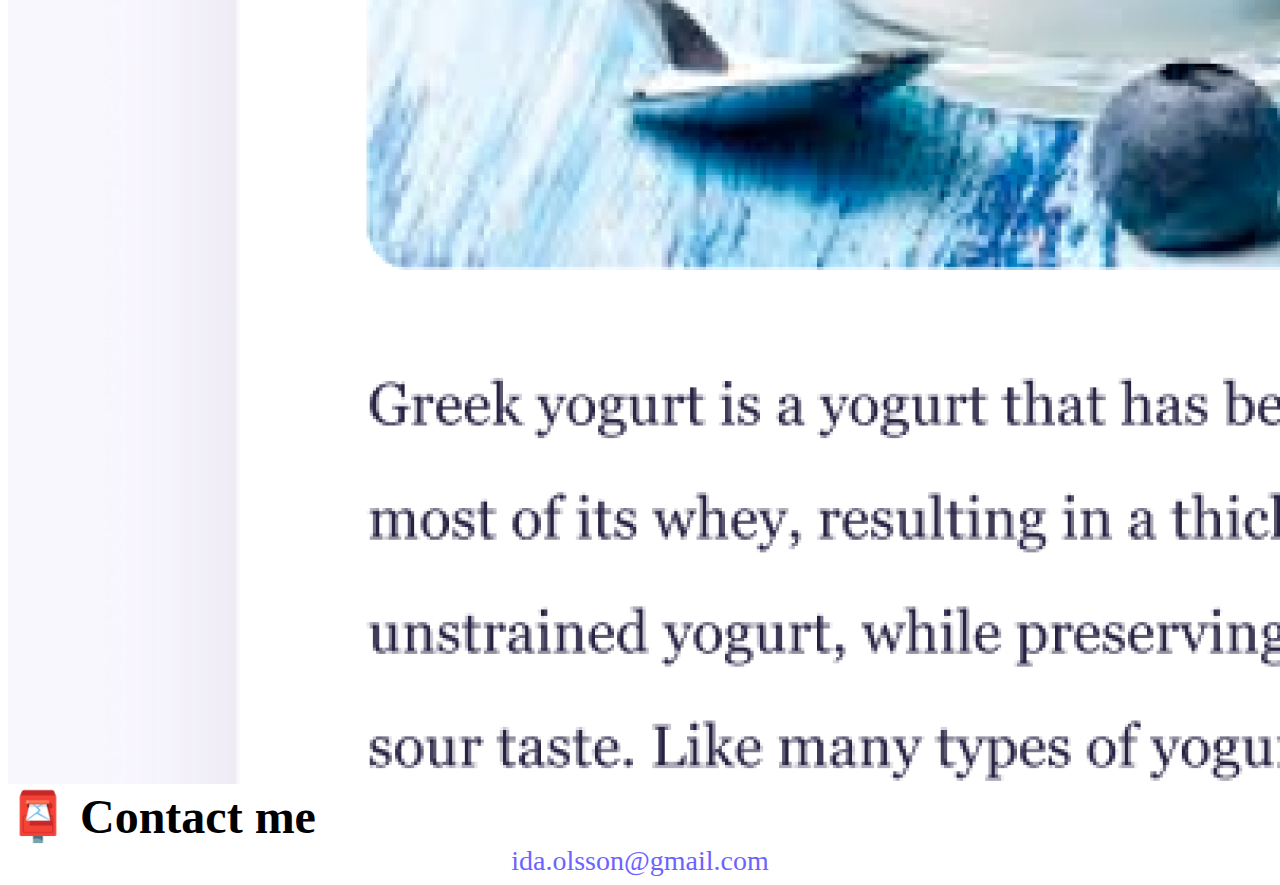
==== commit 38cfa46b: "final changes seo" ====
--- a/about.html
+++ b/about.html
@@ -3,7 +3,10 @@
   <head>
     <meta charset="UTF-8" />
     <meta http-equiv="X-UA-Compatible" content="IE=edge" />
-    <meta name="viewport" content="width=device-width, initial-scale=1.0" />
+    <meta
+      name="description"
+      content="a site about front end developer Ida Olsson."
+    />
     <link
       href="https://cdn.jsdelivr.net/npm/bootstrap@5.0.0-beta2/dist/css/bootstrap.min.css"
       rel="stylesheet"
@@ -16,12 +19,12 @@
       crossorigin="anonymous"
     ></script>
     <link rel="stylesheet" href="style.css" />
-    <title>About Ida Olsson</title>
+    <title>About Ida Olsson - i.olsson</title>
   </head>
   <body>
     <nav class="navbar navbar-expand-lg navbar-light bg-light fixed-top">
       <div class="container">
-        <a class="navbar-brand" href="index.html">[YOUR NAME]</a>
+        <a class="navbar-brand" href="index.html">Ida Olsson</a>
         <button
           class="navbar-toggler"
           type="button"
@@ -49,7 +52,7 @@
       </div>
     </nav>
     <h1 class="text-center">About me</h1>
-    <h3 class="text-center">Front-end developer from [YOUR LOCATION]</h3>
+    <h3 class="text-center">Front-end developer from Stockholm, Sweden</h3>
     <div class="about-paragraphs text-center">
       <p>
         Lorem ipsum dolor sit amet, consectetur adipisicing elit. Numquam
@@ -73,7 +76,11 @@
     </div>
     <div id="contact" class="mt-5">
       <h2 class="text-center">📮 Contact me</h2>
-      <a href="mailto:ida.olsson@gmail.com" class="email-link">
+      <a
+        href="mailto:ida.olsson@gmail.com"
+        class="email-link"
+        title="Contact Ida Olsson"
+      >
         ida.olsson@gmail.com
       </a>
     </div>
--- a/style.css
+++ b/style.css
@@ -100,7 +100,14 @@
   h3 {
     padding: 10px;
   }
-
+  p {
+    font-size: 20px;
+  }
+  .pointer {
+    text-align: center;
+  }
+}
+@media screen and (max-width: 1000px) {
   .container {
     text-align: center;
   }
